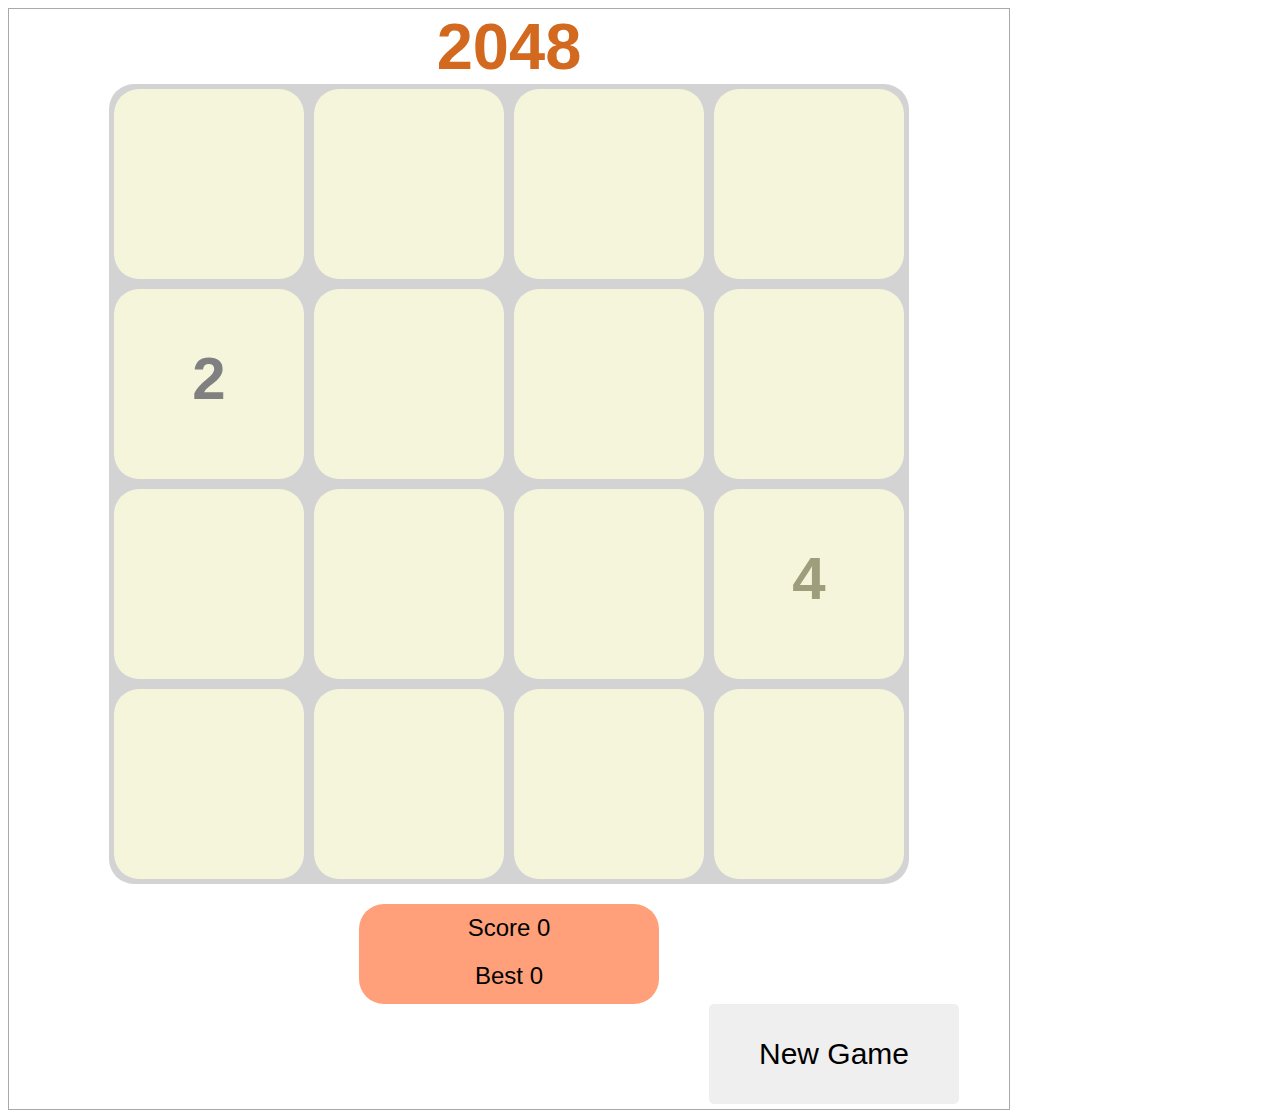
==== index.html @ 2a95537b "Rename js-2048.html to index.html" ====
<!DOCTYPE html>
<html lang="en">
<head>
    <meta charset="UTF-8">
    <meta name="viewport" content="width=device-width, initial-scale=1.0">
    <title>Document</title>
    <link rel="stylesheet" href="./style.css">
    
</head>
<body>
    <div class="container">
        <div class="Title">2048</div>
        <div class="grid"></div>
        <div class="information">
            <div class="Score">Score
                <span id="score">0</span>
            </div>
            <div class="Best">Best
                <span id="best">0</span>
            </div>         
        </div>     
        <button>New Game</button>
    </div>
    <script src="./js-2048.js"></script>

</body>
</html>
---- style.css ----
.container{
    width: 1000px;
    height: 1100px;
    border: 1px darkgray solid;
}

.grid{
    width: 800px;
    height: 800px;
    background-color: lightgray;
    border: transparent 5px;
    padding: none;
    border-radius: 25px;
    margin: 0 auto;
    flex-wrap: wrap;
    display: flex;
    
}
.grid div{
    width: 190px;
    height: 190px;
    background-color: beige;
    border: transparent;
    border-radius: 25px;
    text-align: center;
    font-weight: bold;
    font-size: 60px;
    font-family: sans-serif;
    line-height: 3;
    margin: 5px;
    transition: all 1s ease;
}
.information{
    width: 300px;
    height: 100px;
    background-color:lightsalmon;
    border: transparent;
    padding: none;
    border-radius: 25px;
    margin: 0 auto;
    text-align: center;
    text-rendering: optimizeLegibility;
}
.Title{
    font-size: 65px;
    font-weight: 200;
    font-family: sans-serif;
    text-align: center;
    font-weight: bolder;
    color:chocolate;
}
.Score{
    font-size: 24px;
    font-weight: 200;
    font-family: sans-serif;
    line-height: 2;
    margin-top: 20px;
}
.Best{
    font-size: 24px;
    font-weight: 200;
    font-family: sans-serif;
    margin-top: 10px;
}
button{
    border: none;
    border-radius: 5px;
    width: 250px;
    height: 100px;
    text-align: center;
    margin-left: 700px;
    font-size: 30px;
    font-family: sans-serif;
}

.number-2{
    color: gray;
}
.number-4{
    color: rgb(158, 158, 124);
}
.number-8{
    color: lightcoral;
}.number-16{
    color: rgb(247, 158, 126);
}.number-32{
    color: rgb(248, 102, 124);
}.number-64{
    color: rgb(135, 56, 56);
}.number-128{
    color: lightsalmon;
}.number-256{
    color: lightyellow;
}.number-512{
    color: yellowgreen;
}.number-1024{
    color: rgb(175, 175, 11);
}.number-2048{
    color: yellow;
}
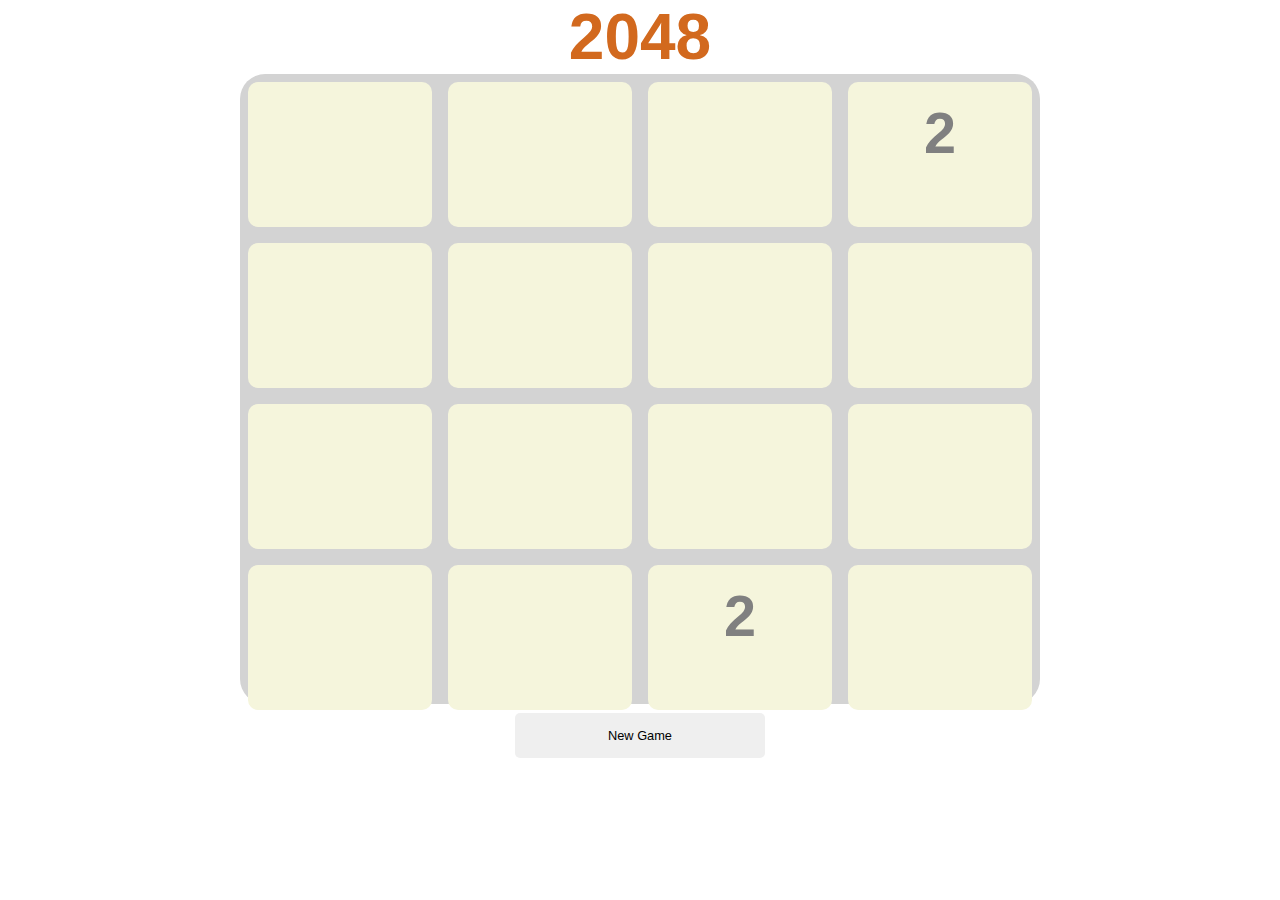
==== commit fc3f7cfe: "Update interface. Known Issue: moving function recursion reach max call stack" ====
--- a/index.html
+++ b/index.html
@@ -11,14 +11,14 @@
     <div class="container">
         <div class="Title">2048</div>
         <div class="grid"></div>
-        <div class="information">
-            <div class="Score">Score
-                <span id="score">0</span>
-            </div>
-            <div class="Best">Best
-                <span id="best">0</span>
-            </div>         
-        </div>     
+        <!-- <div class="information"> -->
+            <!-- <div class="Score">Score -->
+                <!-- <span id="score">0</span> -->
+            <!-- </div> -->
+            <!-- <div class="Best">Best -->
+                <!-- <span id="best">0</span> -->
+            <!-- </div>          -->
+        <!-- </div>      -->
         <button>New Game</button>
     </div>
     <script src="./js-2048.js"></script>
--- a/style.css
+++ b/style.css
@@ -1,38 +1,49 @@
+html,body{
+    height: 100%;
+    margin: 0;
+    padding: 0;
+}
+
 .container{
-    width: 1000px;
-    height: 1100px;
-    border: 1px darkgray solid;
+    width: 100vw;
+    height: 100vh;
+    /* border: 1px darkgray solid; */
+    box-sizing: border-box;
+    overflow: hidden;
+
 }
 
 .grid{
-    width: 800px;
-    height: 800px;
+    width: 90%;
+    max-width: 800px;
+    height: 70vh;
     background-color: lightgray;
     border: transparent 5px;
     padding: none;
     border-radius: 25px;
-    margin: 0 auto;
+    margin: auto;
     flex-wrap: wrap;
     display: flex;
-    
 }
+
 .grid div{
-    width: 190px;
-    height: 190px;
+    width: 23%;
+    height: 23%;
     background-color: beige;
     border: transparent;
-    border-radius: 25px;
+    border-radius: 10px;
     text-align: center;
     font-weight: bold;
-    font-size: 60px;
+    font-size: 4.5vw;
     font-family: sans-serif;
-    line-height: 3;
-    margin: 5px;
+    line-height: 1.8;
+    margin: 1%;
     transition: all 1s ease;
 }
 .information{
-    width: 300px;
-    height: 100px;
+    width: 90%;
+    max-width: 300px;
+    height: 10vh;
     background-color:lightsalmon;
     border: transparent;
     padding: none;
@@ -42,22 +53,23 @@
     text-rendering: optimizeLegibility;
 }
 .Title{
-    font-size: 65px;
+    font-size: 5vw;
     font-weight: 200;
     font-family: sans-serif;
     text-align: center;
     font-weight: bolder;
     color:chocolate;
 }
+
 .Score{
-    font-size: 24px;
+    font-size: 1vw;
     font-weight: 200;
     font-family: sans-serif;
     line-height: 2;
-    margin-top: 20px;
+    margin-top: 10px;
 }
 .Best{
-    font-size: 24px;
+    font-size: 1vw;
     font-weight: 200;
     font-family: sans-serif;
     margin-top: 10px;
@@ -65,12 +77,18 @@
 button{
     border: none;
     border-radius: 5px;
-    width: 250px;
-    height: 100px;
+    width: 90%;
+    max-width: 250px;
+    height: 5vh;
     text-align: center;
-    margin-left: 700px;
-    font-size: 30px;
+    margin: 0 auto;
+    font-size: 1vw;
     font-family: sans-serif;
+    position: relative;
+    top: 1%;
+    /* button centered */
+    margin: 0 auto;
+    display: block;
 }
 
 .number-2{
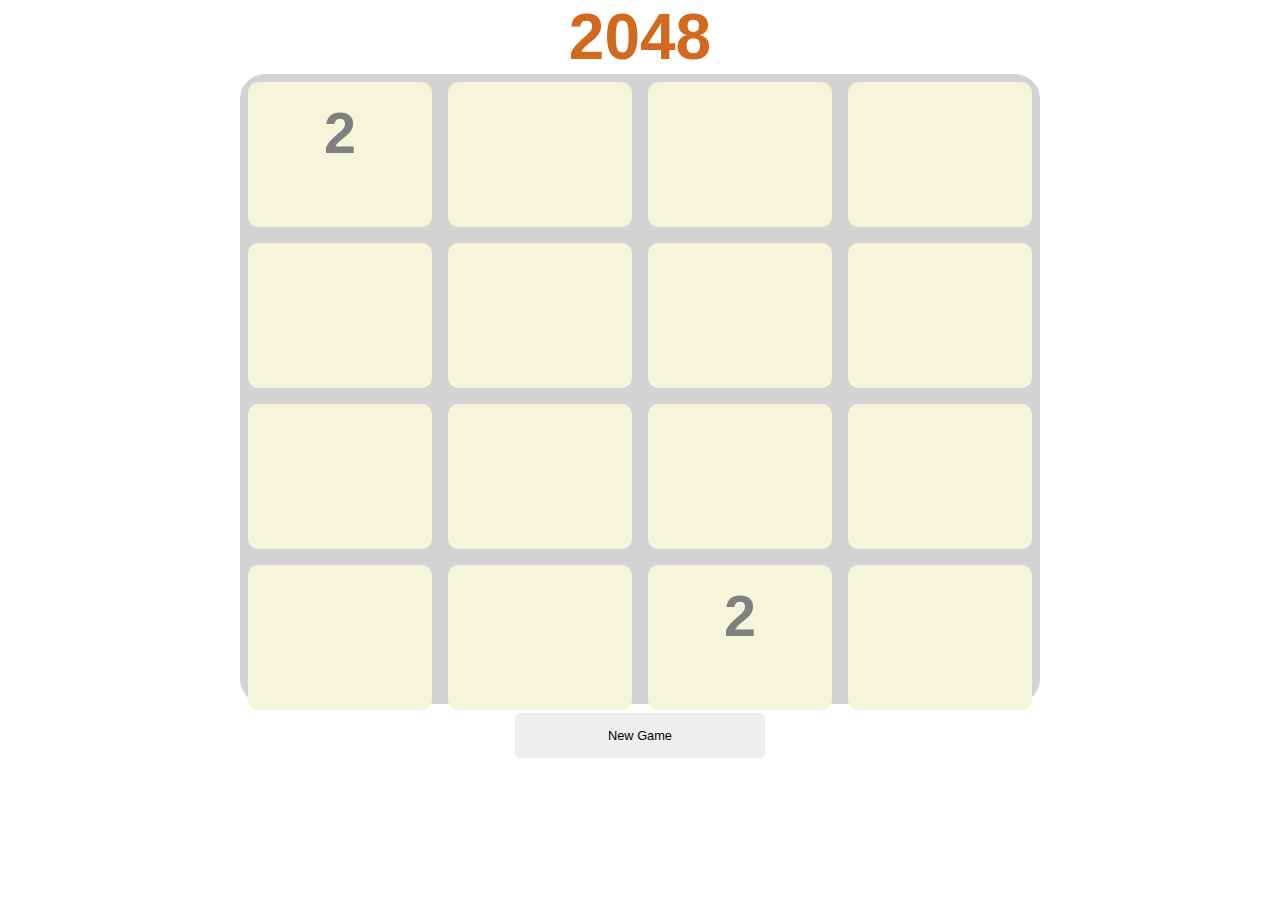
==== commit 12387741: "重构了move的逻辑" ====
--- a/index.html
+++ b/index.html
@@ -1,27 +1,30 @@
 <!DOCTYPE html>
 <html lang="en">
+
 <head>
     <meta charset="UTF-8">
     <meta name="viewport" content="width=device-width, initial-scale=1.0">
     <title>Document</title>
     <link rel="stylesheet" href="./style.css">
-    
+
 </head>
+
 <body>
     <div class="container">
         <div class="Title">2048</div>
         <div class="grid"></div>
         <!-- <div class="information"> -->
-            <!-- <div class="Score">Score -->
-                <!-- <span id="score">0</span> -->
-            <!-- </div> -->
-            <!-- <div class="Best">Best -->
-                <!-- <span id="best">0</span> -->
-            <!-- </div>          -->
+        <!-- <div class="Score">Score -->
+        <!-- <span id="score">0</span> -->
+        <!-- </div> -->
+        <!-- <div class="Best">Best -->
+        <!-- <span id="best">0</span> -->
+        <!-- </div>          -->
         <!-- </div>      -->
         <button>New Game</button>
     </div>
-    <script src="./js-2048.js"></script>
+    <!-- <script src="./js-2048.js"></script> -->
+    <script src="js-2048.js"></script>
+</body>
 
-</body>
-</html>
+</html>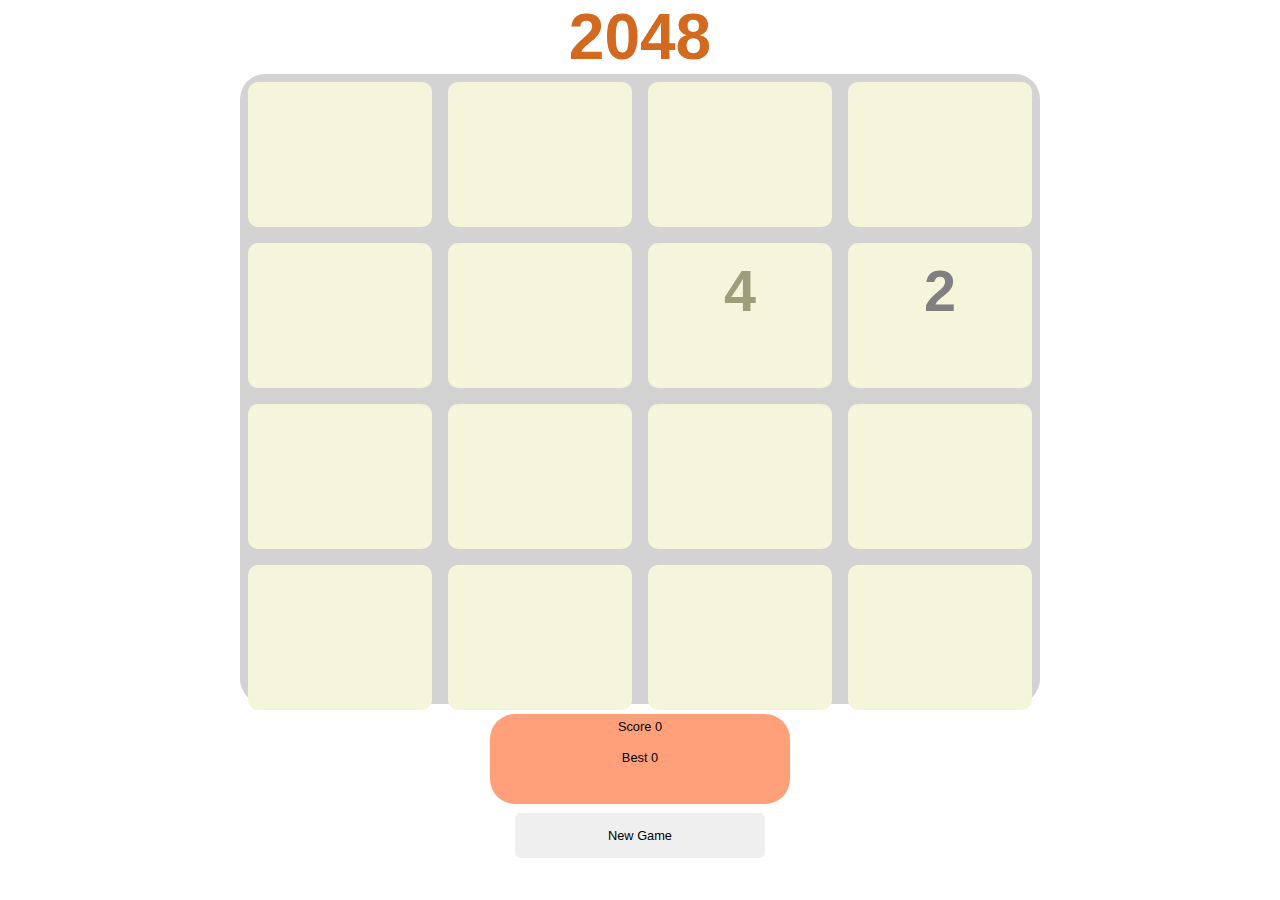
==== commit 762721d0: "add scores" ====
--- a/index.html
+++ b/index.html
@@ -13,17 +13,16 @@
     <div class="container">
         <div class="Title">2048</div>
         <div class="grid"></div>
-        <!-- <div class="information"> -->
-        <!-- <div class="Score">Score -->
-        <!-- <span id="score">0</span> -->
-        <!-- </div> -->
-        <!-- <div class="Best">Best -->
-        <!-- <span id="best">0</span> -->
-        <!-- </div>          -->
-        <!-- </div>      -->
+        <div class="information">
+            <div class="Score">Score
+                <span id="score">0</span>
+            </div>
+            <div class="Best">Best
+                <span id="best">0</span>
+            </div>
+        </div>
         <button>New Game</button>
     </div>
-    <!-- <script src="./js-2048.js"></script> -->
     <script src="js-2048.js"></script>
 </body>
 
--- a/style.css
+++ b/style.css
@@ -1,10 +1,11 @@
-html,body{
+html,
+body {
     height: 100%;
     margin: 0;
     padding: 0;
 }
 
-.container{
+.container {
     width: 100vw;
     height: 100vh;
     /* border: 1px darkgray solid; */
@@ -13,7 +14,7 @@
 
 }
 
-.grid{
+.grid {
     width: 90%;
     max-width: 800px;
     height: 70vh;
@@ -26,7 +27,7 @@
     display: flex;
 }
 
-.grid div{
+.grid div {
     width: 23%;
     height: 23%;
     background-color: beige;
@@ -36,15 +37,16 @@
     font-weight: bold;
     font-size: 4.5vw;
     font-family: sans-serif;
-    line-height: 1.8;
+    line-height: 170%;
     margin: 1%;
     transition: all 1s ease;
 }
-.information{
+
+.information {
     width: 90%;
     max-width: 300px;
     height: 10vh;
-    background-color:lightsalmon;
+    background-color: lightsalmon;
     border: transparent;
     padding: none;
     border-radius: 25px;
@@ -52,29 +54,32 @@
     text-align: center;
     text-rendering: optimizeLegibility;
 }
-.Title{
+
+.Title {
     font-size: 5vw;
     font-weight: 200;
     font-family: sans-serif;
     text-align: center;
     font-weight: bolder;
-    color:chocolate;
+    color: chocolate;
 }
 
-.Score{
+.Score {
     font-size: 1vw;
     font-weight: 200;
     font-family: sans-serif;
     line-height: 2;
     margin-top: 10px;
 }
-.Best{
+
+.Best {
     font-size: 1vw;
     font-weight: 200;
     font-family: sans-serif;
     margin-top: 10px;
 }
-button{
+
+button {
     border: none;
     border-radius: 5px;
     width: 90%;
@@ -91,31 +96,46 @@
     display: block;
 }
 
-.number-2{
+.number-2 {
     color: gray;
 }
-.number-4{
+
+.number-4 {
     color: rgb(158, 158, 124);
 }
-.number-8{
+
+.number-8 {
     color: lightcoral;
-}.number-16{
-    color: rgb(247, 158, 126);
-}.number-32{
-    color: rgb(248, 102, 124);
-}.number-64{
-    color: rgb(135, 56, 56);
-}.number-128{
-    color: lightsalmon;
-}.number-256{
-    color: lightyellow;
-}.number-512{
-    color: yellowgreen;
-}.number-1024{
-    color: rgb(175, 175, 11);
-}.number-2048{
-    color: yellow;
 }
 
+.number-16 {
+    color: rgb(247, 158, 126);
+}
 
+.number-32 {
+    color: rgb(248, 102, 124);
+}
 
+.number-64 {
+    color: rgb(135, 56, 56);
+}
+
+.number-128 {
+    color: lightsalmon;
+}
+
+.number-256 {
+    color: rgb(224, 224, 42);
+}
+
+.number-512 {
+    color: yellowgreen;
+}
+
+.number-1024 {
+    color: rgb(175, 175, 11);
+}
+
+.number-2048 {
+    color: yellow;
+}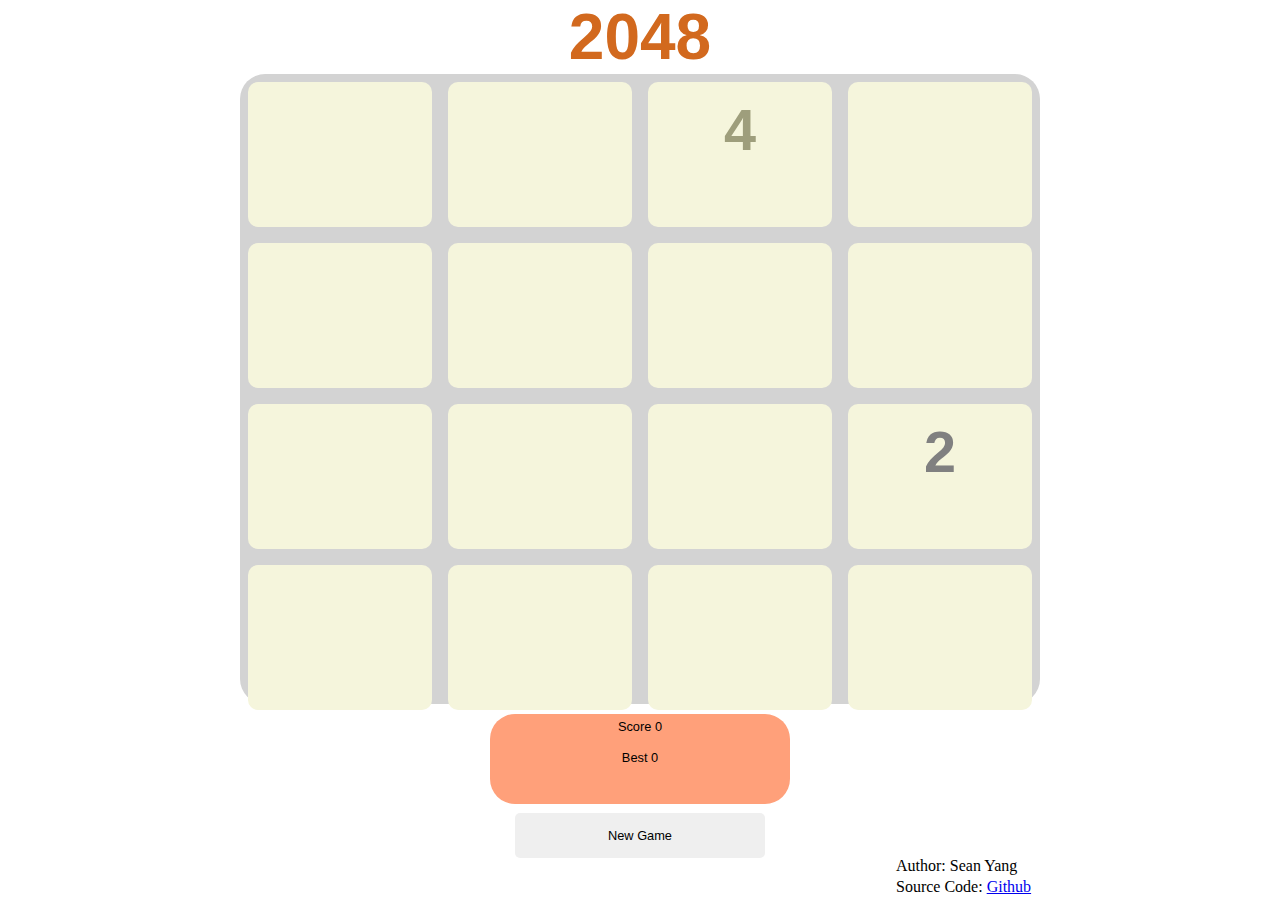
==== commit d66be0a1: "add author and link to repo" ====
--- a/index.html
+++ b/index.html
@@ -22,6 +22,8 @@
             </div>
         </div>
         <button>New Game</button>
+        <p class="author">Author: Sean Yang</p>
+        <p class="repoLink">Source Code: <a href="https://github.com/xya89/2048?tab=readme-ov-file">Github</a></p>
     </div>
     <script src="js-2048.js"></script>
 </body>
--- a/style.css
+++ b/style.css
@@ -40,6 +40,7 @@
     line-height: 170%;
     margin: 1%;
     transition: all 1s ease;
+    overflow: hidden;
 }
 
 .information {
@@ -91,9 +92,21 @@
     font-family: sans-serif;
     position: relative;
     top: 1%;
-    /* button centered */
+    display: block;
+}
+
+.author {
+    position: absolute;
+    left: 70%;
+    bottom: 1%;
+}
+
+.repoLink {
+    position: absolute;
+    left: 70%;
+    bottom: 0.5%;
     margin: 0 auto;
-    display: block;
+    display: block
 }
 
 .number-2 {
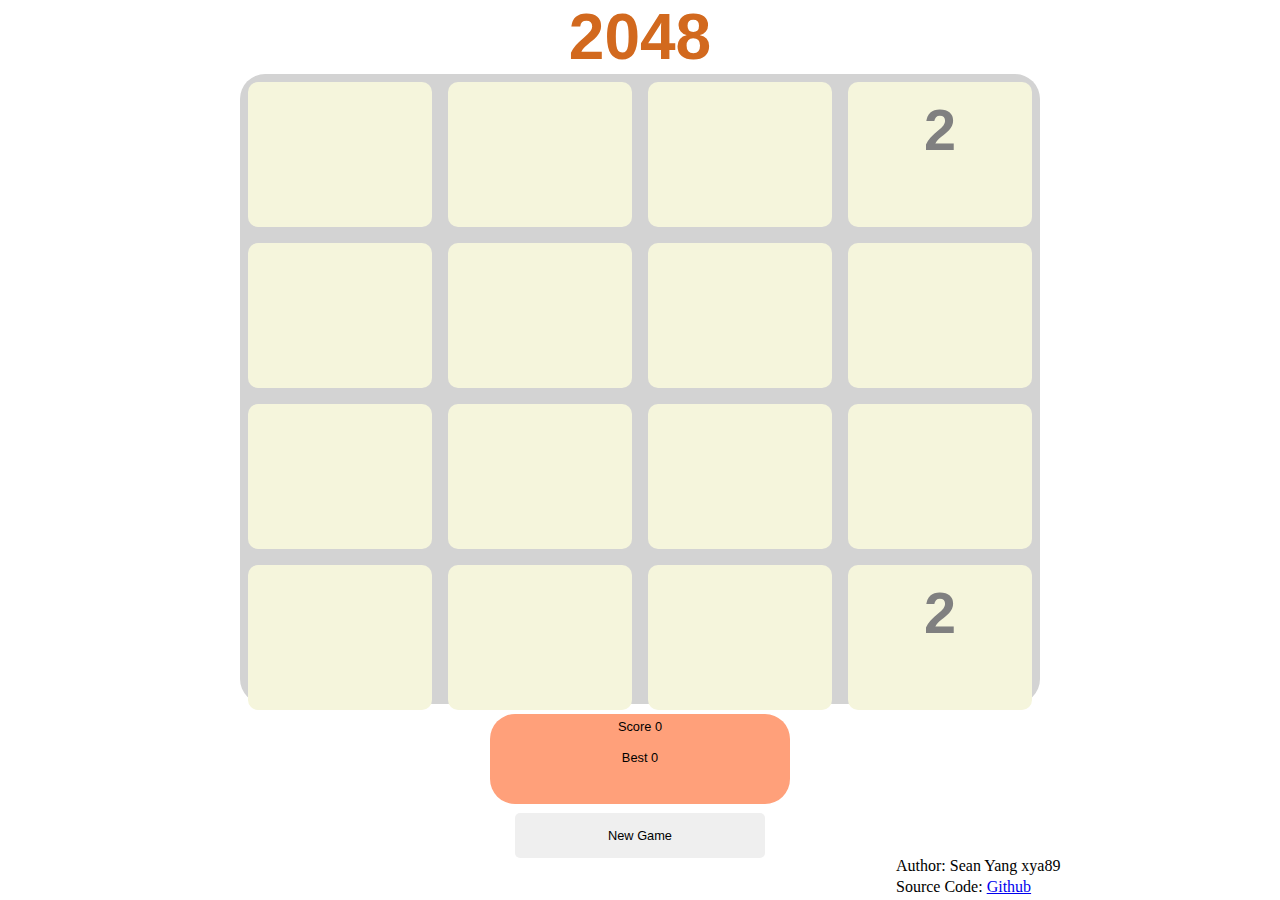
==== commit 53671667: "add usr name to author" ====
--- a/index.html
+++ b/index.html
@@ -22,7 +22,7 @@
             </div>
         </div>
         <button>New Game</button>
-        <p class="author">Author: Sean Yang</p>
+        <p class="author">Author: Sean Yang xya89</p>
         <p class="repoLink">Source Code: <a href="https://github.com/xya89/2048?tab=readme-ov-file">Github</a></p>
     </div>
     <script src="js-2048.js"></script>
